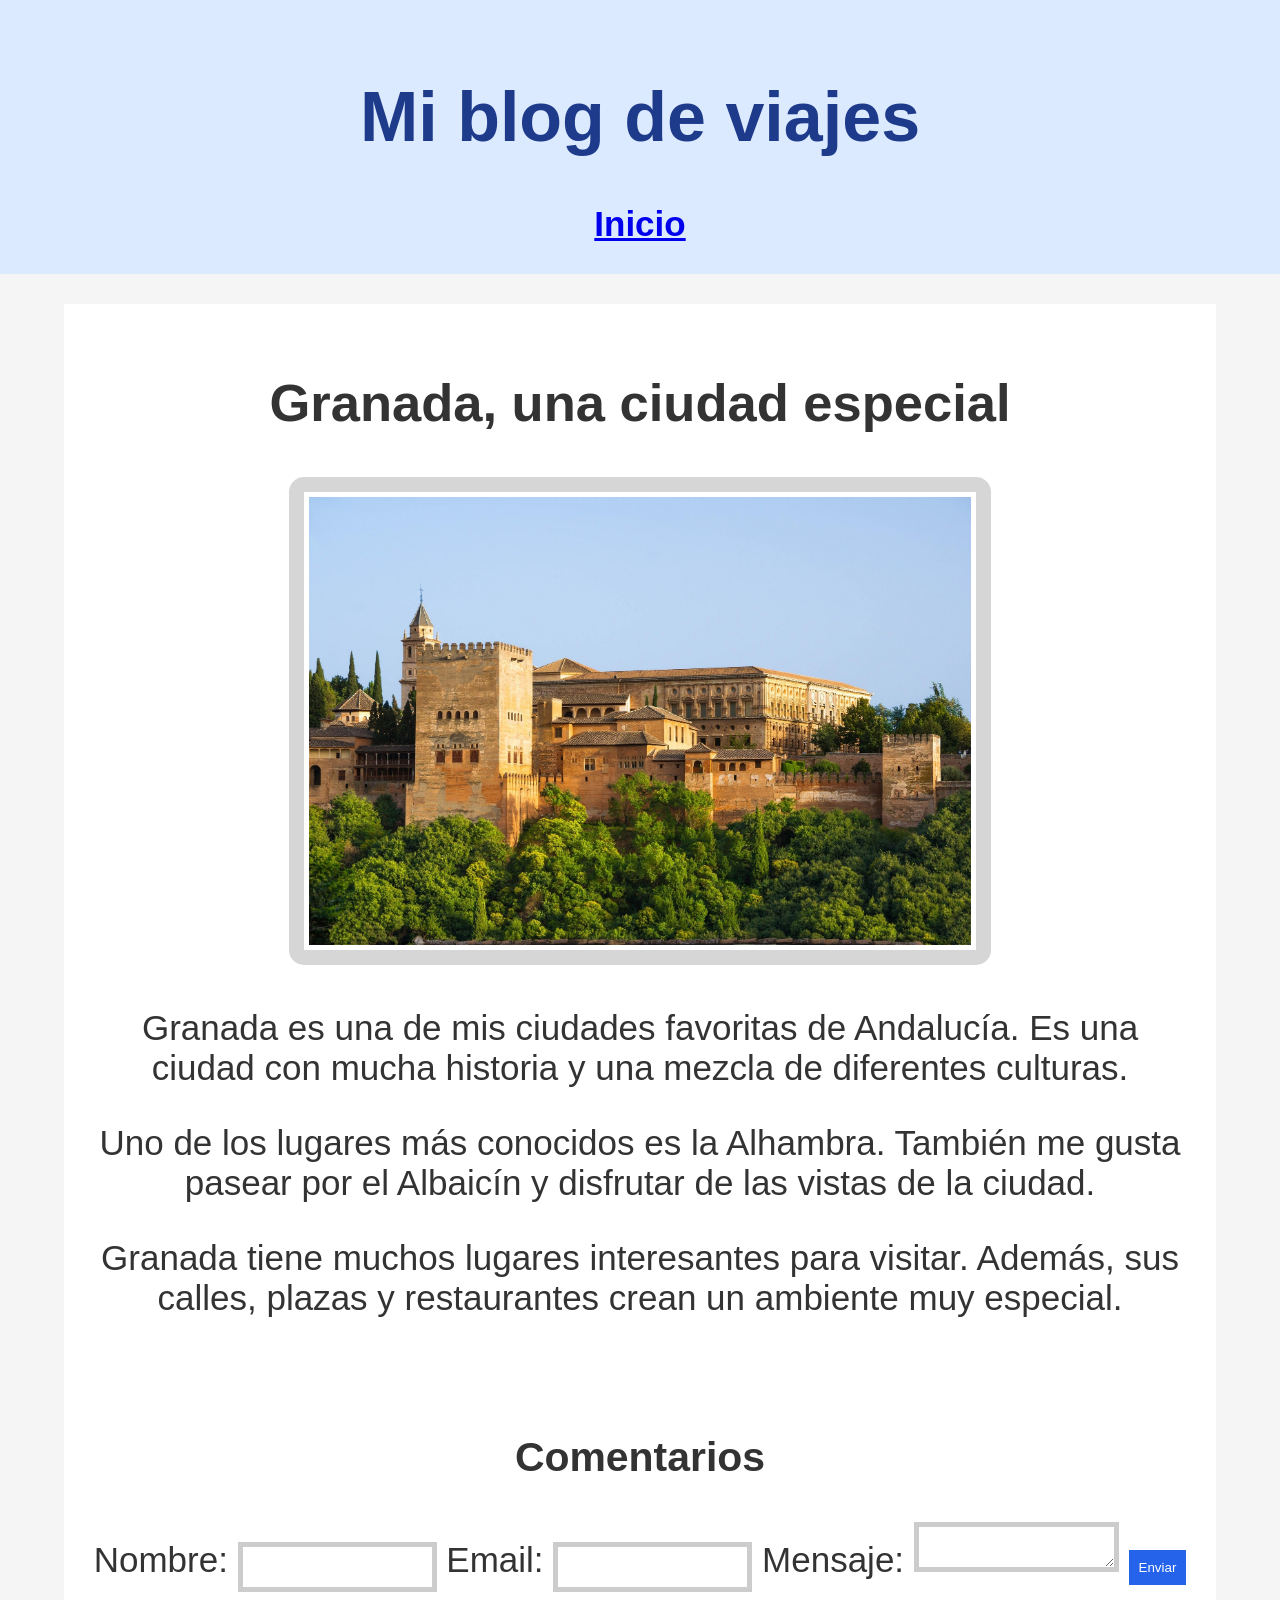
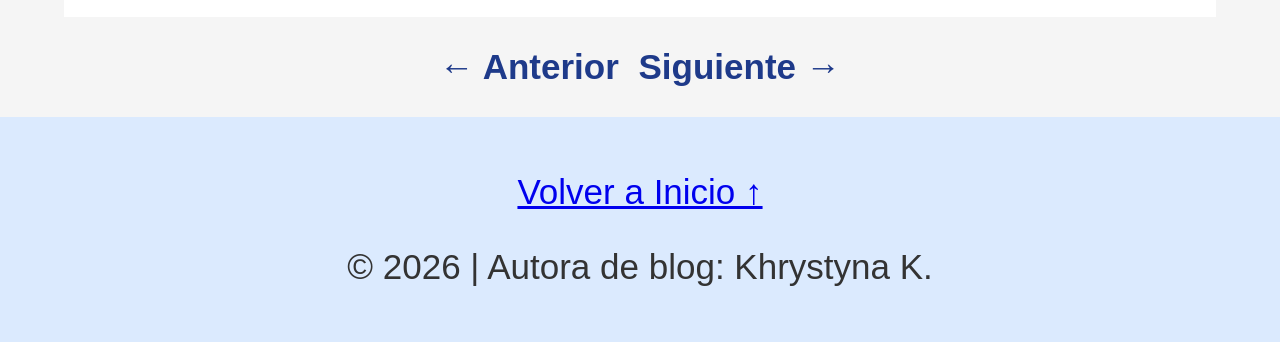
==== entrada1.html @ 664b182f "Add files via upload" ====
<!DOCTYPE html>
<html lang="es">
<head>
    <meta charset="UTF-8">
    <title>Granada, una ciudad especial</title>
    <link rel="stylesheet" href="css/estilos.css">
</head>

<body>

<header>
    <h1>Mi blog de viajes</h1>
    <nav>
       <li><a href="index.html">Inicio</a>
    </nav>
</header>

<main>

<article class="articulo">

    <h2>Granada, una ciudad especial</h2>

    <img class="imagen-principal" src="img/entrada1.jpg" alt="Vista de Granada"> 


    <p>
        Granada es una de mis ciudades favoritas de Andalucía. Es una
        ciudad con mucha historia y una mezcla de diferentes culturas.
    </p>

    <p>
        Uno de los lugares más conocidos es la Alhambra. También me gusta
        pasear por el Albaicín y disfrutar de las vistas de la ciudad.
    </p>

    <p>
        Granada tiene muchos lugares interesantes para visitar. Además,
        sus calles, plazas y restaurantes crean un ambiente muy especial.
    </p>

    <br>
    <h3>Comentarios</h3>

    <form>

        <label for="nombre">Nombre:</label>
        <input type="text" id="nombre" name="nombre">

        <label for="email">Email:</label>
        <input type="email" id="email" name="email">

        <label for="mensaje">Mensaje:</label>
        <textarea id="mensaje" name="mensaje"></textarea>

        <button type="submit">Enviar</button>

    </form>

</article>

<div class="navegacion">
    <a href="entrada5.html"> ← Anterior </a>
    <a href="entrada2.html"> Siguiente → </a>
</div>

</main>

<footer>
        <p><a href="index.html">Volver a Inicio ↑</a>
        </p>
        <p> &copy; 2026 | Autora de blog: Khrystyna K.
        </p>
</footer>



</body>
</html>
---- css/estilos.css ----
body {
    font-family: Arial, sans-serif;
    margin:0;
    background-color: #f5f5f5;
    color: #333333;
    font-size: 35px;
}

header {
    background-color: #dbeafe;
    text-align: center;
    padding: 30px;
    font-weight:bold;
}

header h1 {
    color: #1e3a8a;
}

header p {
    font-size: 20px;
}

main {
    width: 90%;
    margin: 30px auto;
}

.entrada {
    background-color: #90a882;
    padding: 25px;
    border: 1px solid #cccccc;
    text-align: center;
    color: #6b2980;
    font-size:30px;
    font-weight:bold;
 }

.entrada img {
    width: 50%;
    margin: auto;
    border:20px solid #d6d6d6;
    border-radius:15px;
    padding:10px;
}

.entrada a {
    color: #2563eb;
    font-weight: bold;
}

.articulo {
    background-color: white;
    padding: 25px;
    text-align: center;
}

.imagen-principal {
    width: 60%;
    margin: auto;
    border:15px solid #d6d6d6;
    border-radius:15px;
    padding:5px;
}

input,
textarea{
    padding: 10px;
    border: 5px solid #cccccc;
    height: 20px;
}

button {
    padding: 10px;
    background-color: #2563eb;
    color: white;
    border: none;
}

nav {
    list-style: none;
    text-align: center;
}

.navegacion {
    list-style: none;
    text-align: center;
    margin: 30px;
}

.navegacion a {
    text-decoration: none;
    color: #1e3a8a;
    font-weight: bold;
    margin: 5px;
}

footer {
    text-align: center;
    background-color: #dbeafe;
    padding: 20px;
}
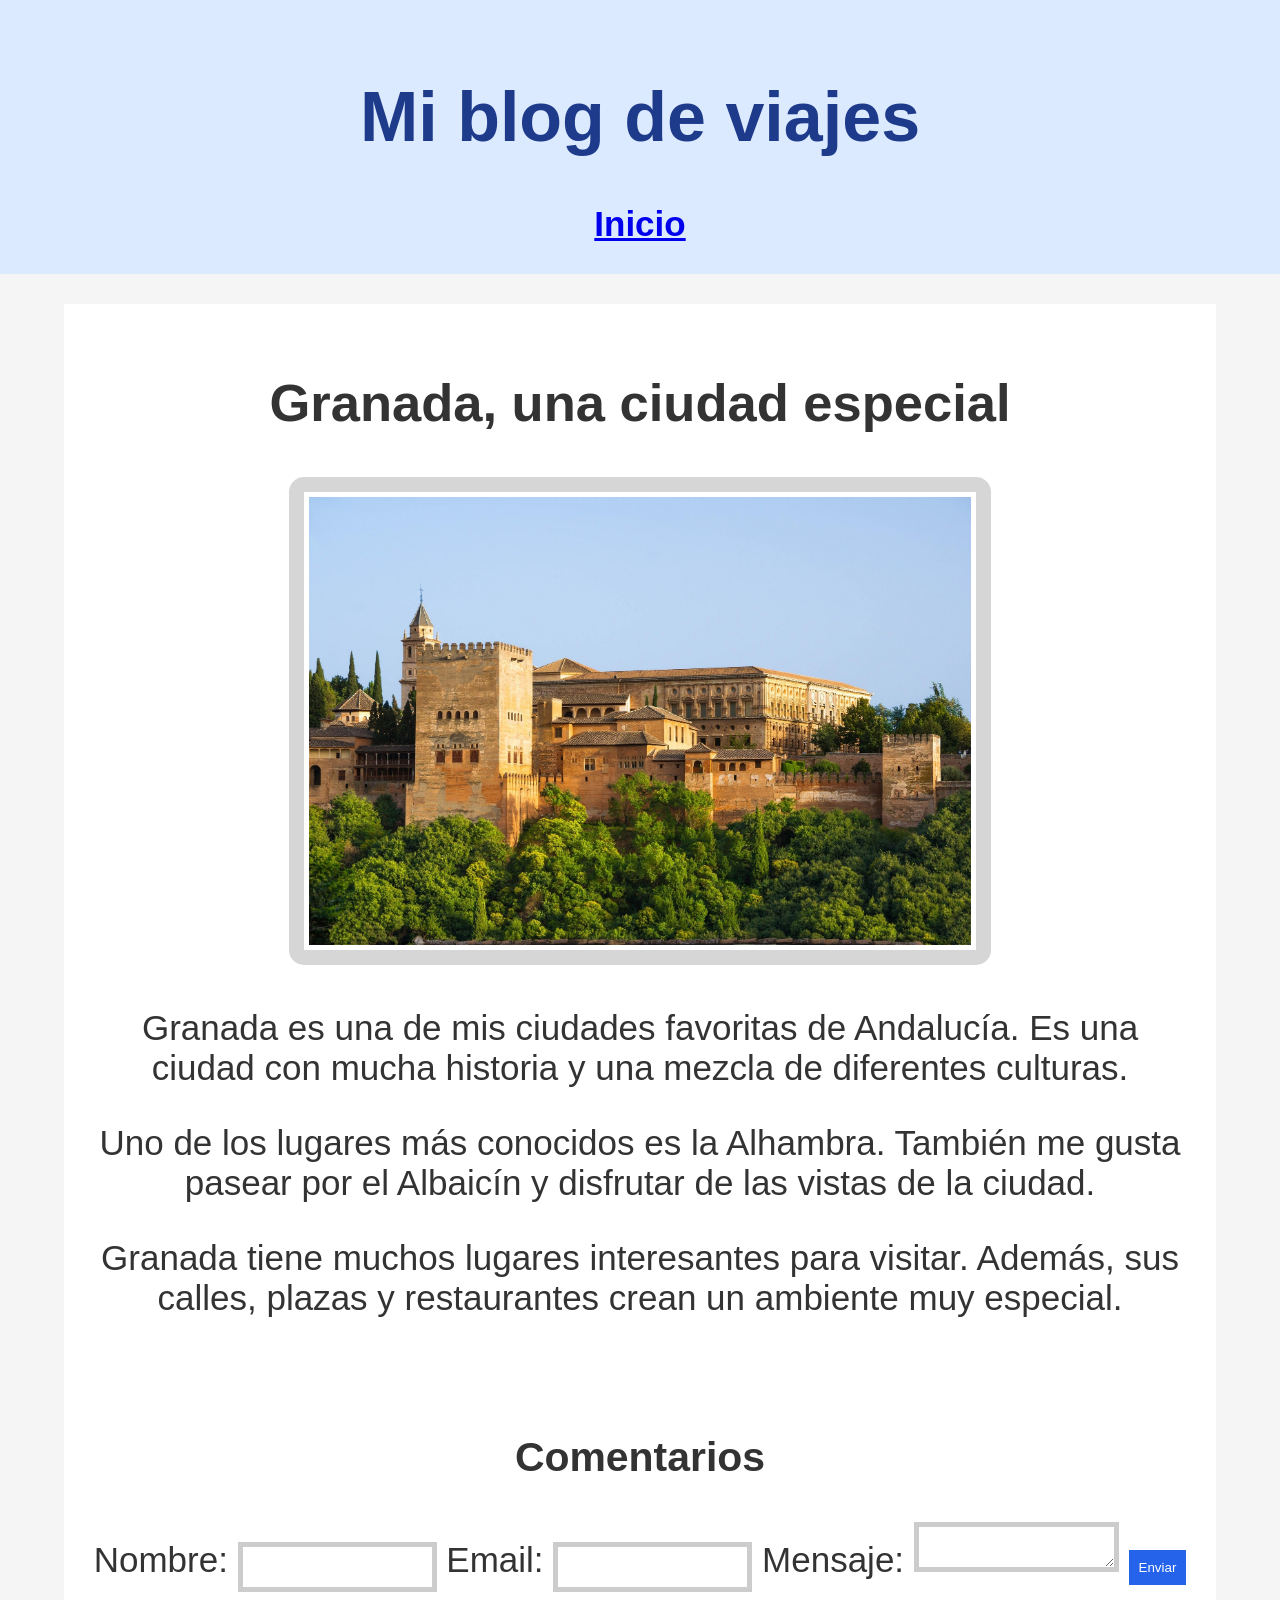
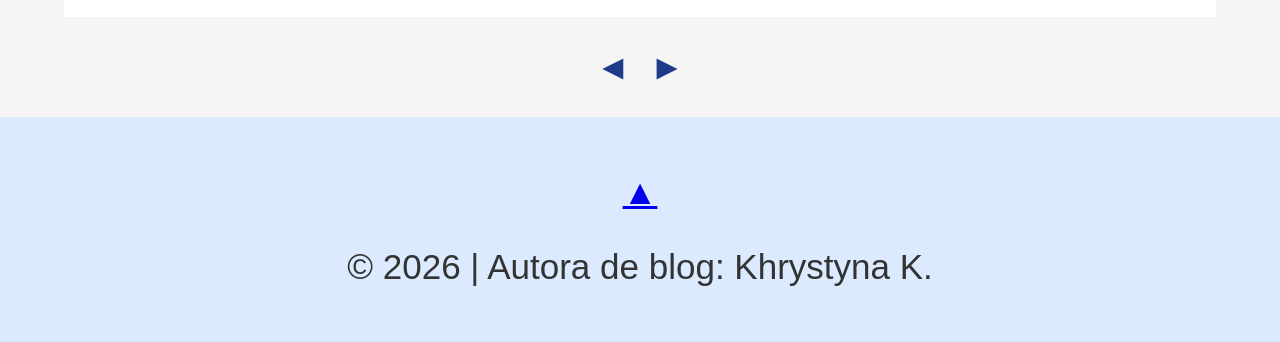
==== commit 80e1f070: "Add files via upload" ====
--- a/entrada1.html
+++ b/entrada1.html
@@ -60,14 +60,14 @@
 </article>
 
 <div class="navegacion">
-    <a href="entrada5.html"> ← Anterior </a>
-    <a href="entrada2.html"> Siguiente → </a>
+    <a href="entrada5.html">◄</a>
+    <a href="entrada2.html">►</a>
 </div>
 
 </main>
 
 <footer>
-        <p><a href="index.html">Volver a Inicio ↑</a>
+        <p><a href="index.html">▲</a>
         </p>
         <p> &copy; 2026 | Autora de blog: Khrystyna K.
         </p>
